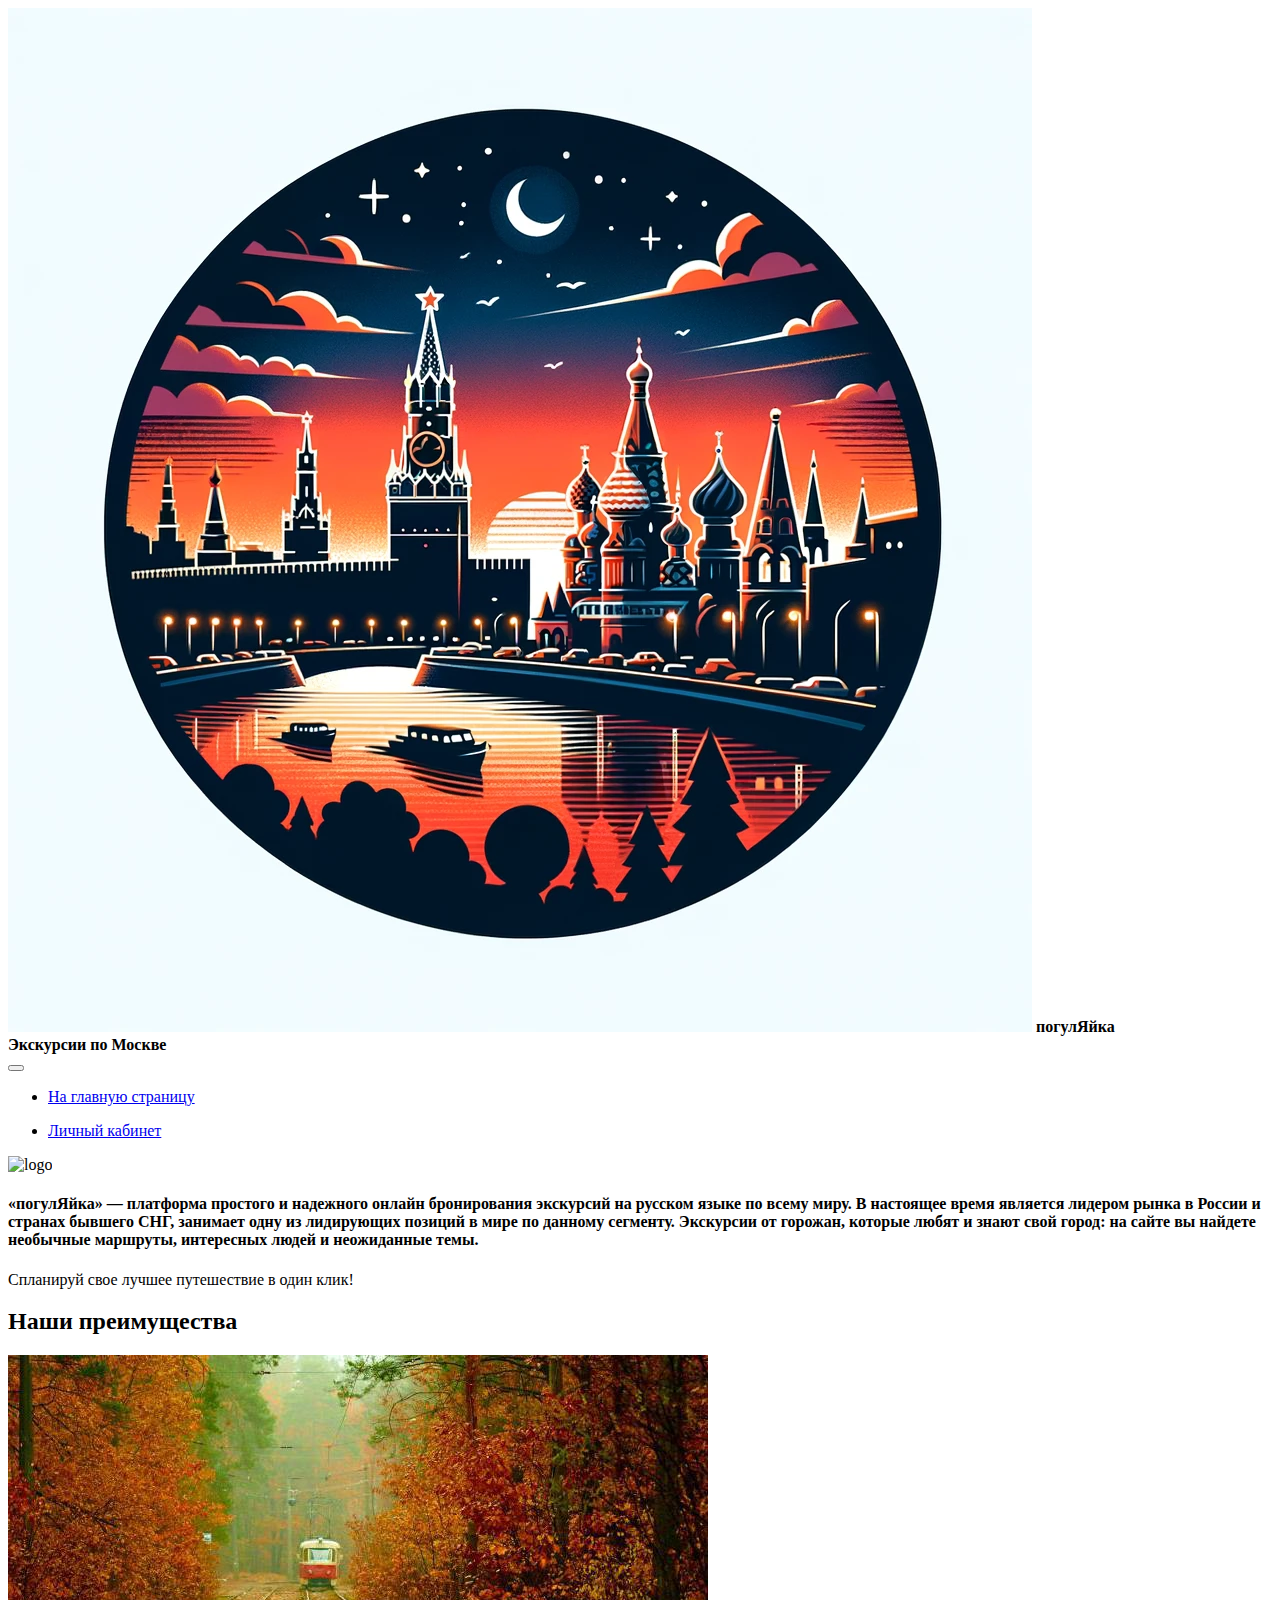
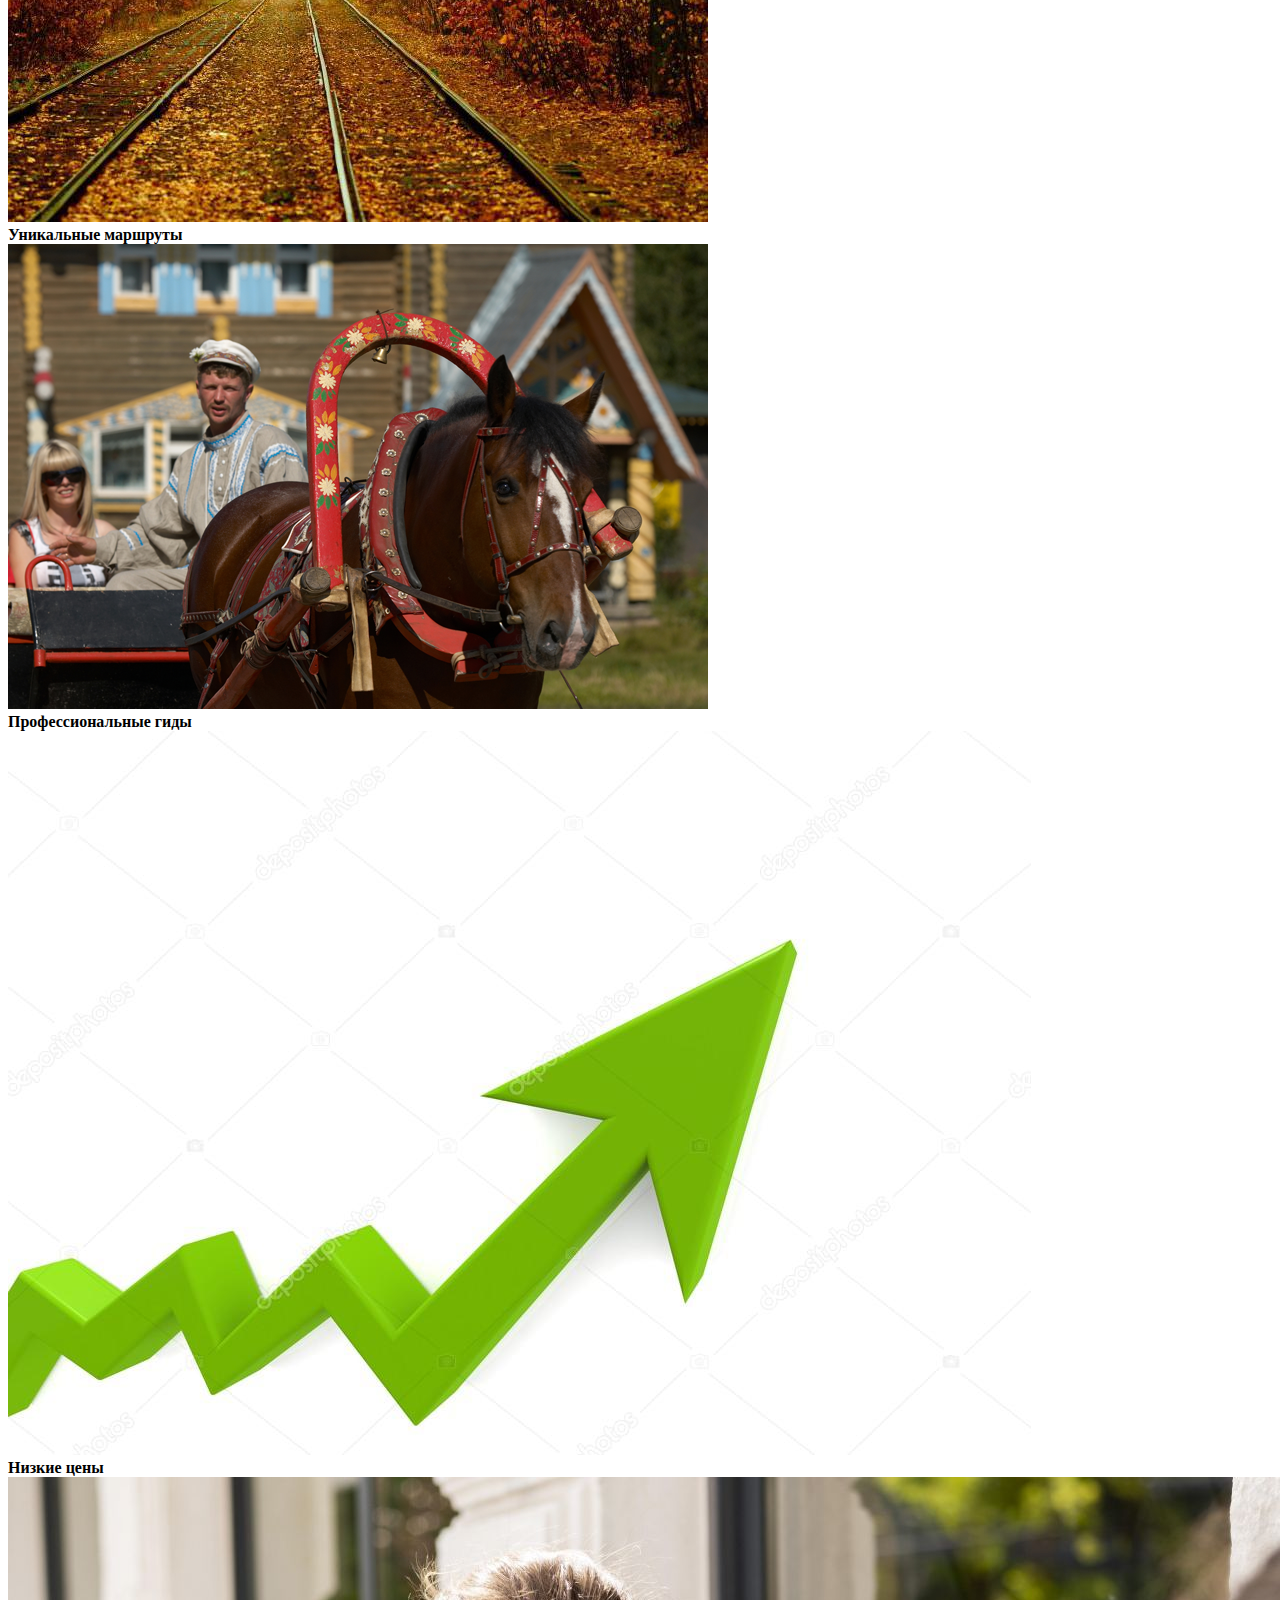
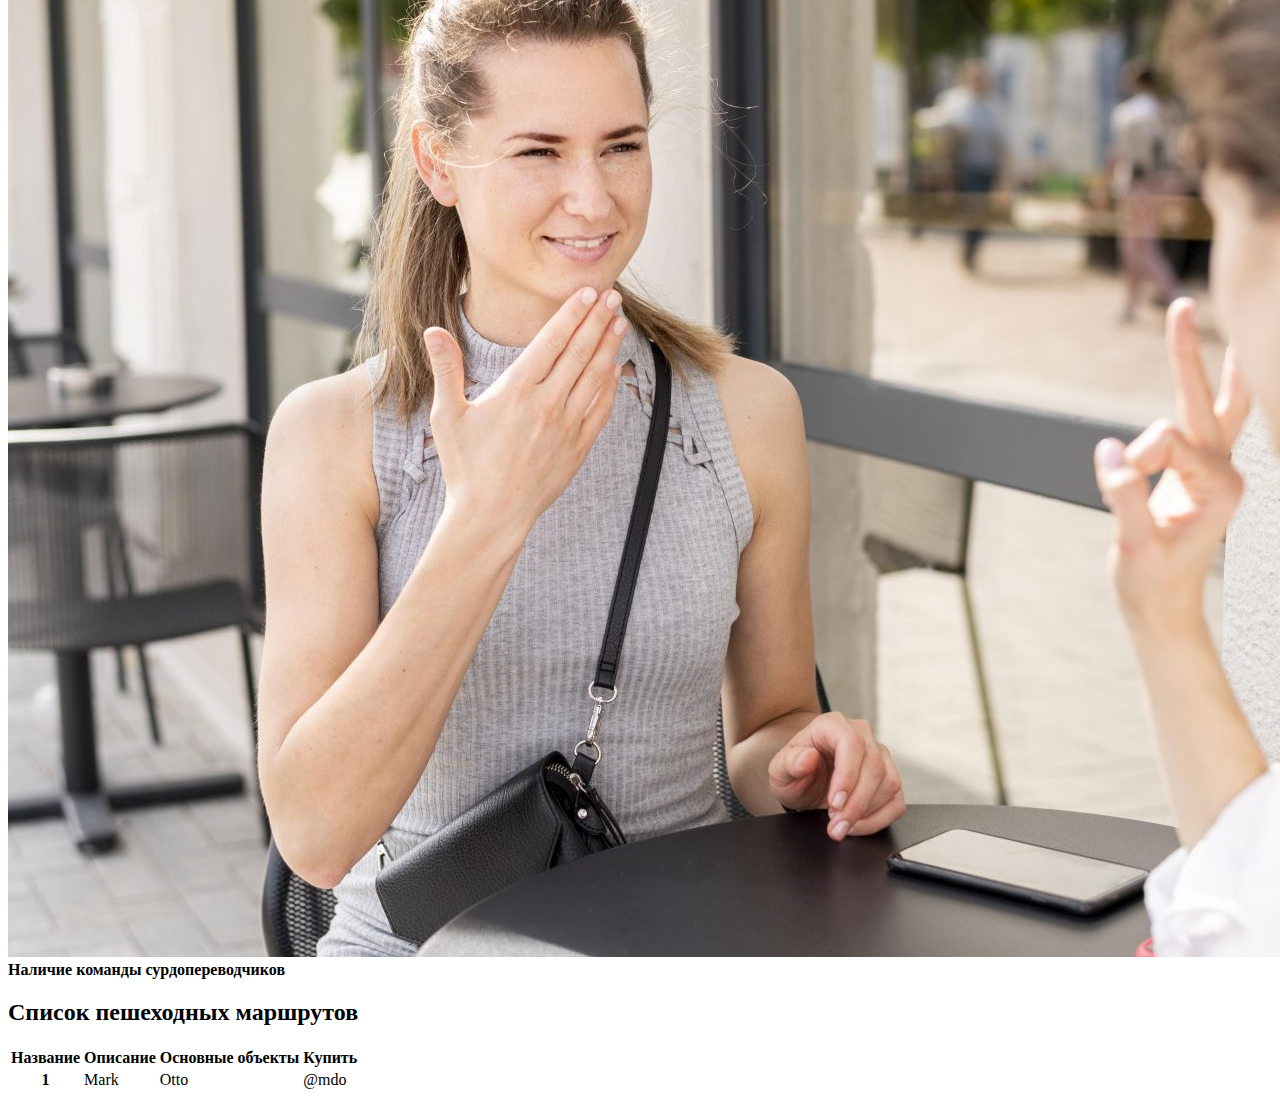
==== exam/index.html @ 63fc8090 "first commit" ====
<!DOCTYPE html>
<html lang="ru">

<head>
    <meta charset="UTF-8">
    <meta name="viewport" content="width=device-width, initial-scale=1.0">
    <title>погулЯйка</title>
    <link href="https://cdn.jsdelivr.net/npm/bootstrap@5.3.2/dist/css/bootstrap.min.css" rel="stylesheet"
        integrity="sha384-T3c6CoIi6uLrA9TneNEoa7RxnatzjcDSCmG1MXxSR1GAsXEV/Dwwykc2MPK8M2HN" crossorigin="anonymous">
</head>

<body>
    <script src="https://cdn.jsdelivr.net/npm/bootstrap@5.3.2/dist/js/bootstrap.bundle.min.js"
        integrity="sha384-C6RzsynM9kWDrMNeT87bh95OGNyZPhcTNXj1NW7RuBCsyN/o0jlpcV8Qyq46cDfL"
        crossorigin="anonymous"></script>
    <!--Шапка сайта с заголовком, логотипом и блоком навигации с ссылкой для перехода в
личный кабинет (navbar)-->
    <nav class="navbar navbar-expand-lg bg-body-tertiary">
        <b class="navbar-brand" href="#">
            <div class="col-md-1">
                <img src="logo.png" alt="" class="img-fluid">
                погулЯйка
                <br>
                <span class="fs-6 text-muted">Экскурсии по Москве</span>
            </div>
        </b>
        <!--Меню для работы на мобильных устройствах-->
        <button class="navbar-toggler" type="button" data-bs-toggle="collapse" data-bs-target="#navbarSupportedContent"
            aria-controls="navbarSupportedContent" aria-expanded="false" aria-label="Toggle navigation">
            <span class="navbar-toggler-icon"></span>
        </button>
        <!--Ссылки из навигационной панели-->
        <div class="collapse navbar-collapse" id="navbarSupportedContent">
            <ul class="navbar-nav me-auto mb-2 mb-lg-0">
                <li class="nav-item active">
                    <a class="nav-link" href="#">На главную страницу </a>
                </li>
            </ul>

            <ul class="navbar-nav">
                <li class="nav-item">
                    <a class="nav-link" href="#">Личный кабинет</a>
                </li>
            </ul>
        </div>
    </nav>
    <!--Блок с изображением и описанием компании-->
    <div class="container-fluid">
        <div class="row">
            <div class="col-md-5">
                <img src="Moscow.jpg" alt="logo" class="img-fluid">
            </div>
            <div class="col-md-7">
                <div class="text-block">
                    <h4>«погулЯйка» — платформа простого и надежного онлайн бронирования экскурсий на русском языке по
                        всему миру. В настоящее время является лидером рынка в России и странах бывшего СНГ, занимает
                        одну из лидирующих позиций в мире по данному сегменту. Экскурсии от горожан, которые любят и
                        знают свой город: на сайте вы найдете необычные маршруты, интересных людей и неожиданные темы.
                    </h4>
                    <p>Спланируй свое лучшее путешествие в один клик!</p>
                </div>
            </div>
        </div>
    </div>
    <!--Создание блока с информацией о достоинствах компании-->
    <div class="container-fluid mt-5">
        <h2 class="text-center">Наши преимущества</h2>
        <div class="row text-center">
            <!--Достоинство компании 1-->
            <div class="col-md-3 col-sm-6 mb-4 mt-3">
                <div class="col">
                    <img src="way.jpg" class="img-fluid " alt="photo">
                    <div class="col-body">
                        <b class="col-text">Уникальные маршруты</b>
                    </div>
                </div>
            </div>
            <!--Достоинство компании 2-->
            <div class="col-md-3 col-sm-6 mb-4 mt-3">
                <div class="col">
                    <img src="guide.png" class="img-fluid" alt="photo">
                    <div class="col-body">
                        <b class="col-text">Профессиональные гиды</b>
                    </div>
                </div>
            </div>
            <!--Достоинство компании 3-->
            <div class="col-md-3 col-sm-6 mb-4 mt-3">
                <div class="col">
                    <img src="price.png" class="img-fluid" alt="photo">
                    <div class="col-body">
                        <b class="col-text">Низкие цены</b>
                    </div>
                </div>
            </div>
            <!--Достоинство компании 4-->
            <div class="col-md-3 col-sm-6 mb-4 mt-3">
                <div class="col">
                    <img src="translator.png" class="img-fluid" alt="photo">
                    <div class="col-body">
                        <b class="col-text">Наличие команды сурдопереводчиков</b>
                    </div>
                </div>
            </div>
        </div>
    </div>
    <!--Блок с данными о пешеходных маршрутах города Москвы, предоставляющий
возможность выбрать один из маршрутов для последующего заказа услуг гида-->
    <div class="container-fluid mt-1 px-5">
        <h2 class="text-center mt-5">Список пешеходных маршрутов</h2>
        <table class="table table-bordered table-striped">
            <thead>
                <tr>
                    <th scope="col">Название</th>
                    <th scope="col">Описание</th>
                    <th scope="col">Основные объекты</th>
                    <th scope="col">Купить</th>
                </tr>
            </thead>
            <tbody id="routes-table-body">
                <tr>
                    <th scope="row">1</th>
                    <td>Mark</td>
                    <td>Otto</td>
                    <td>@mdo</td>
                </tr>
            </tbody>
        </table>
    </div>
</body>

</html>
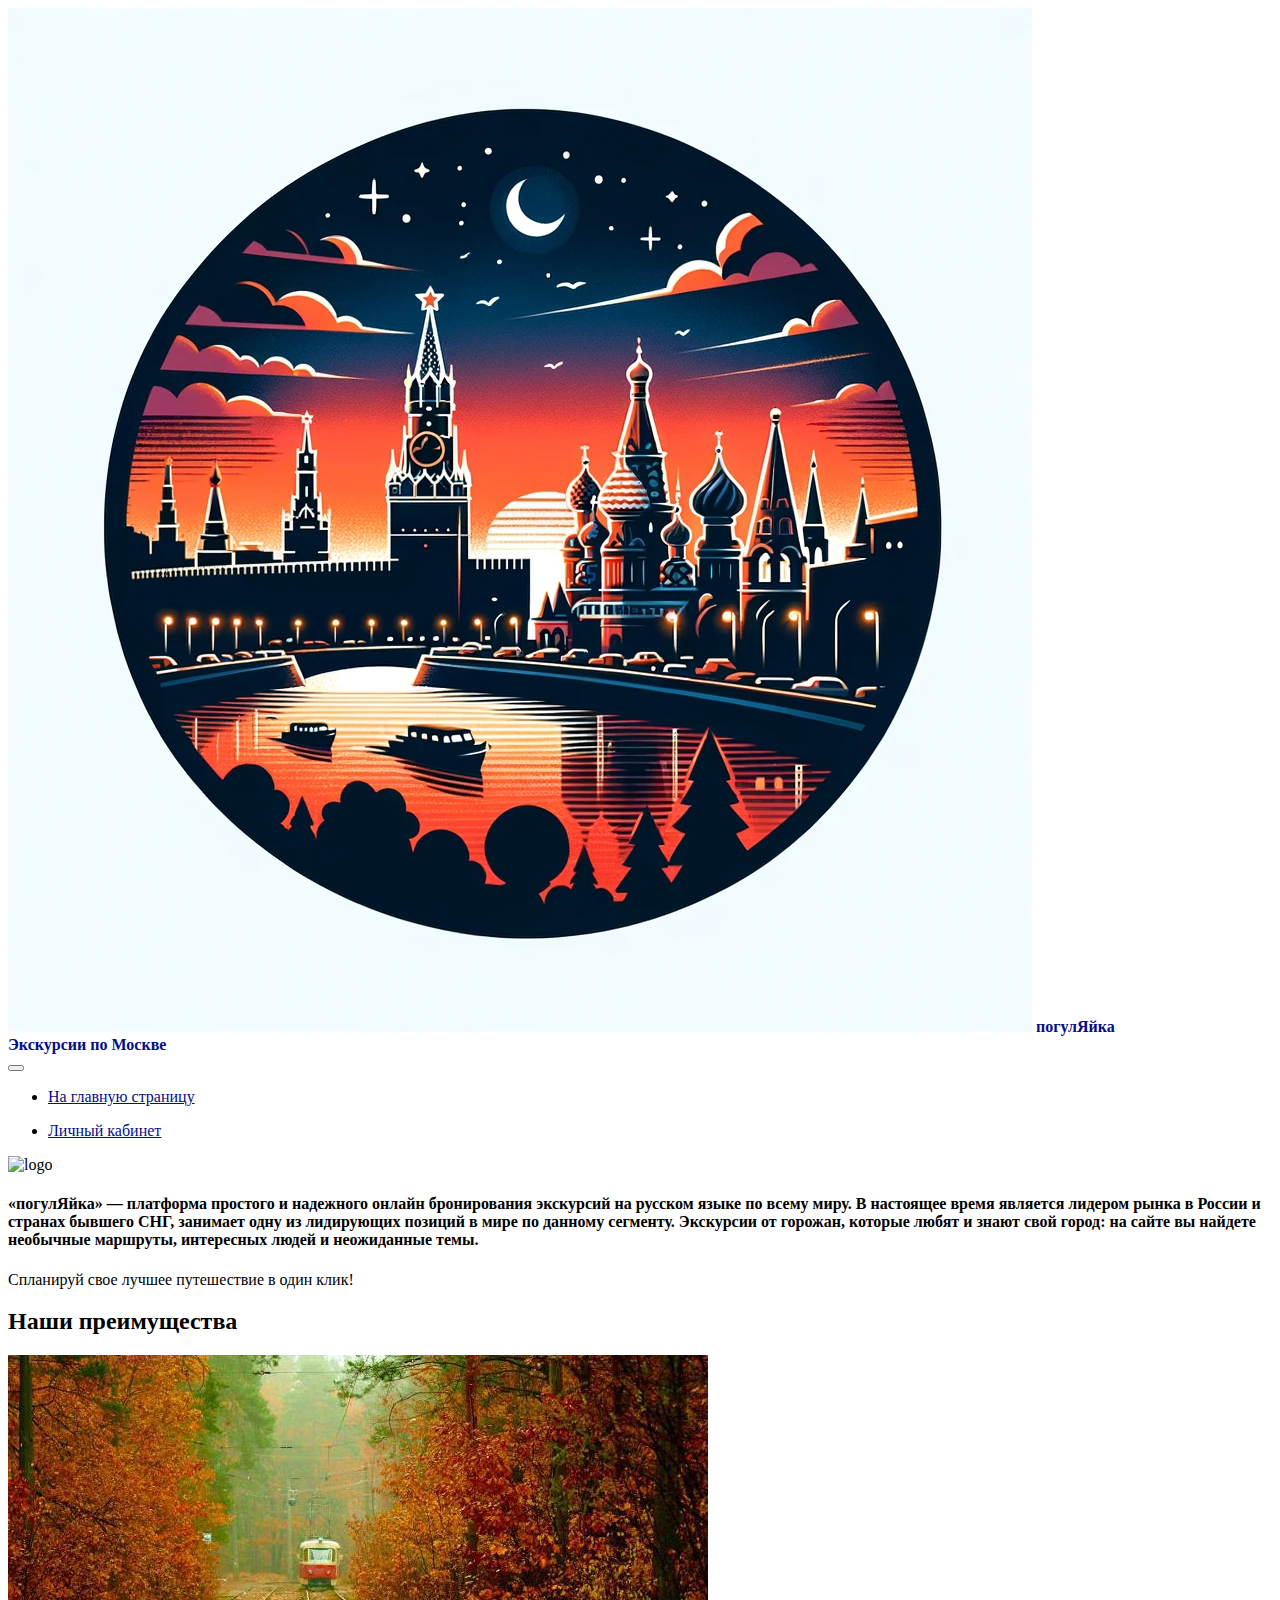
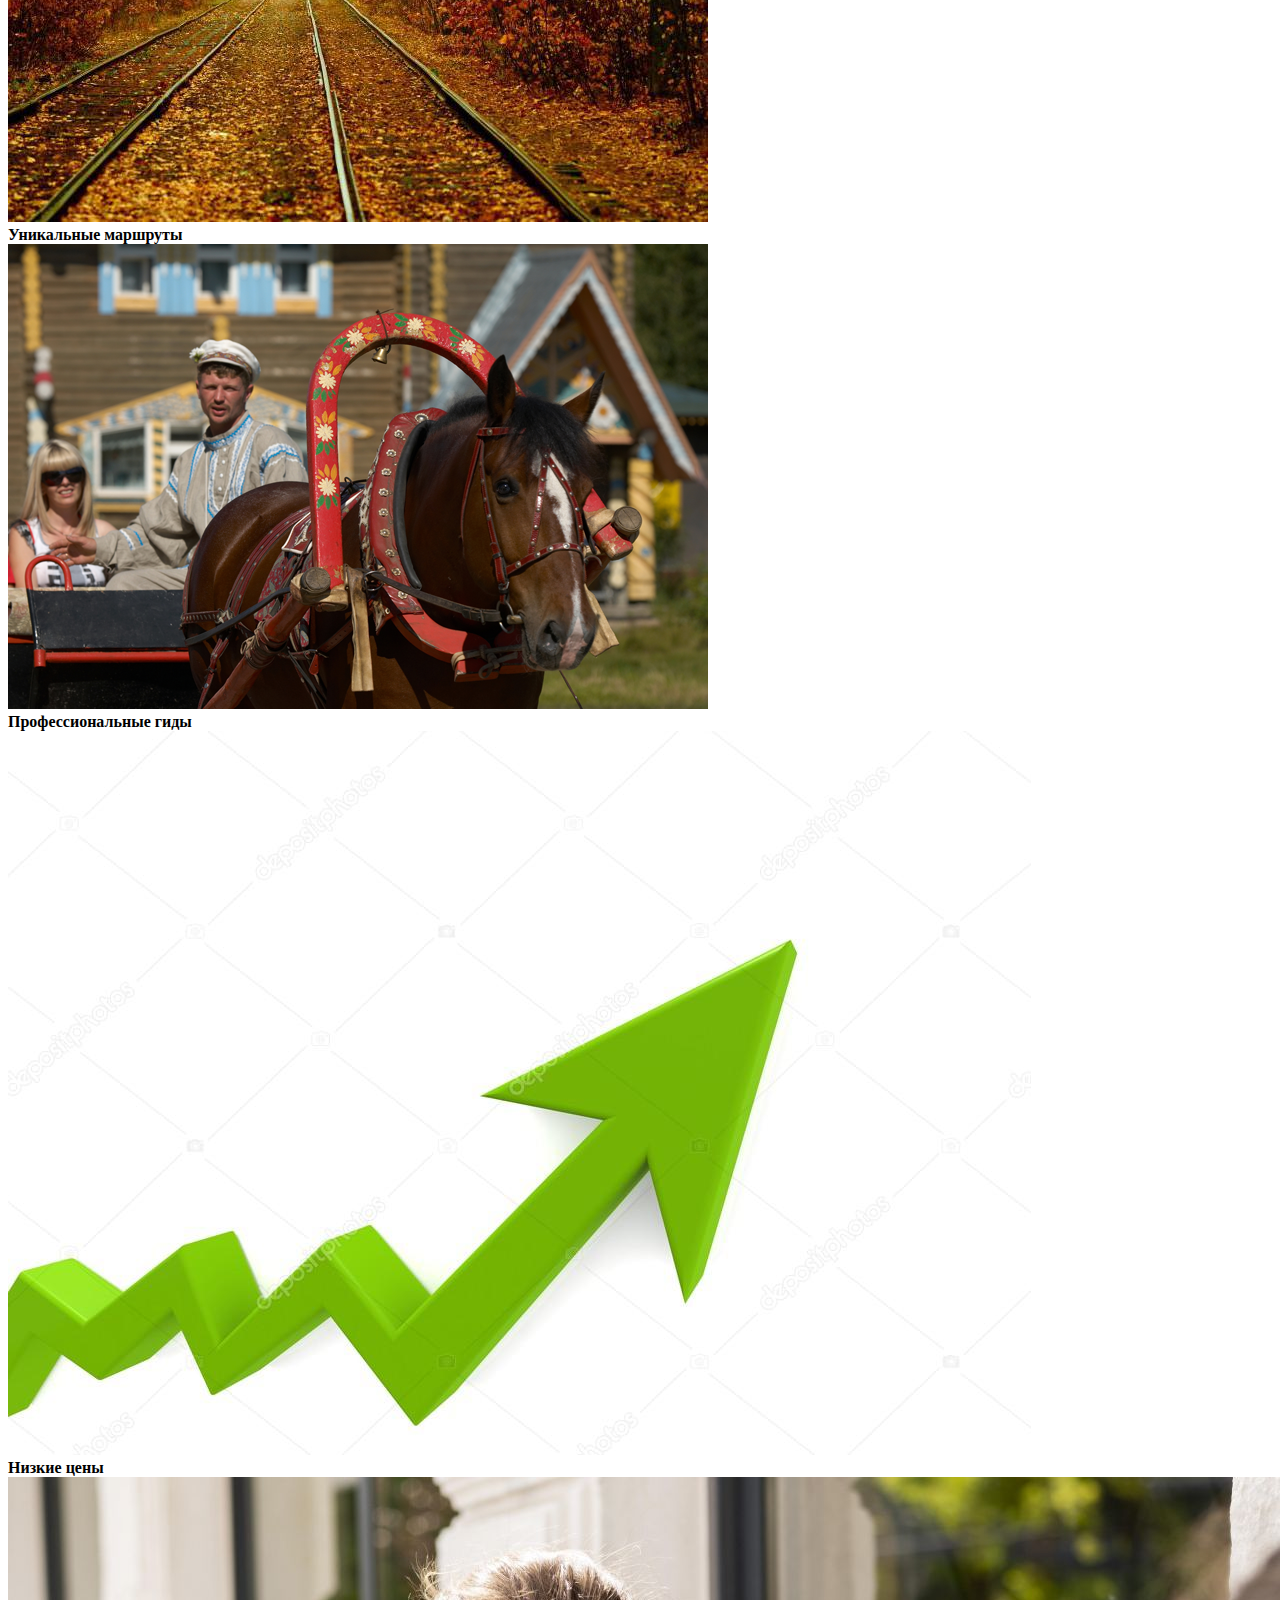
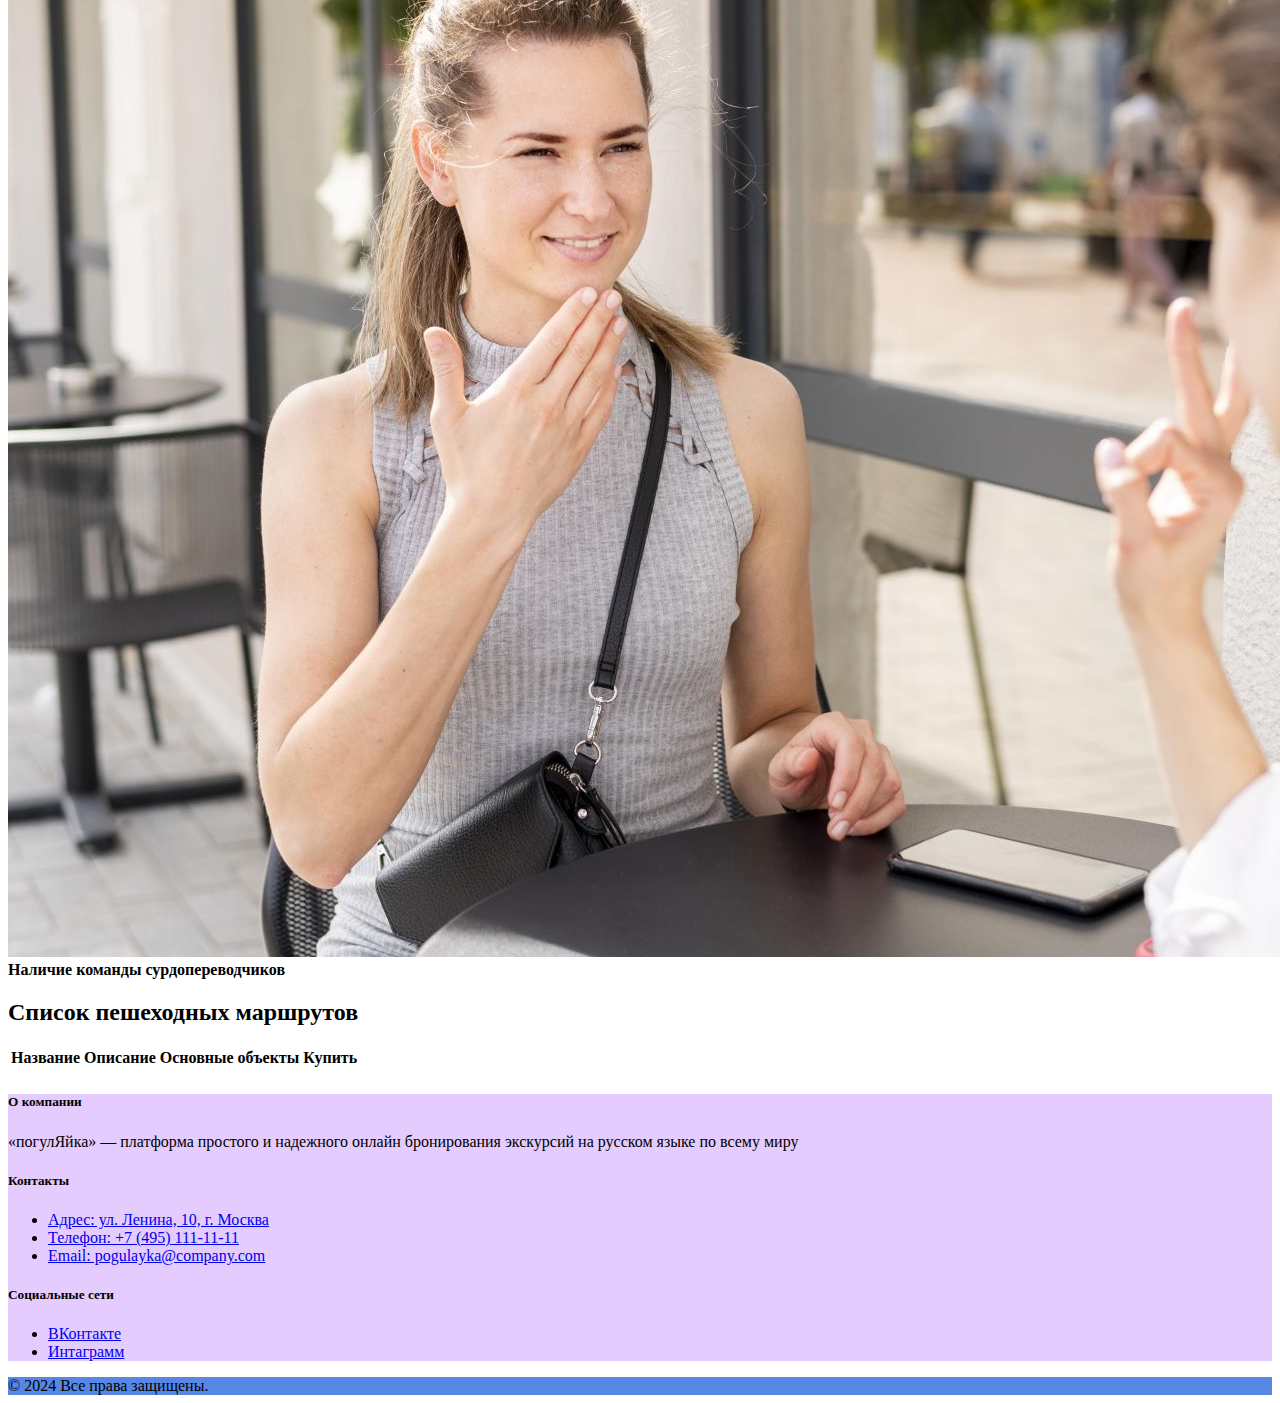
==== commit 6039fd90: "создал код для работы с таблицей" ====
--- a/exam/index.html
+++ b/exam/index.html
@@ -7,18 +7,20 @@
     <title>погулЯйка</title>
     <link href="https://cdn.jsdelivr.net/npm/bootstrap@5.3.2/dist/css/bootstrap.min.css" rel="stylesheet"
         integrity="sha384-T3c6CoIi6uLrA9TneNEoa7RxnatzjcDSCmG1MXxSR1GAsXEV/Dwwykc2MPK8M2HN" crossorigin="anonymous">
+    <link href="style.css" rel="stylesheet">
 </head>
 
 <body>
+    <script src="main.js"></script>
     <script src="https://cdn.jsdelivr.net/npm/bootstrap@5.3.2/dist/js/bootstrap.bundle.min.js"
         integrity="sha384-C6RzsynM9kWDrMNeT87bh95OGNyZPhcTNXj1NW7RuBCsyN/o0jlpcV8Qyq46cDfL"
         crossorigin="anonymous"></script>
     <!--Шапка сайта с заголовком, логотипом и блоком навигации с ссылкой для перехода в
 личный кабинет (navbar)-->
-    <nav class="navbar navbar-expand-lg bg-body-tertiary">
+    <nav class="navbar navbar-expand-lg bg-body-tertiary px-3">
         <b class="navbar-brand" href="#">
-            <div class="col-md-1">
-                <img src="logo.png" alt="" class="img-fluid">
+            <div class="col-1">
+                <img src="logo.png" alt="logo" class="img-fluid">
                 погулЯйка
                 <br>
                 <span class="fs-6 text-muted">Экскурсии по Москве</span>
@@ -45,7 +47,7 @@
         </div>
     </nav>
     <!--Блок с изображением и описанием компании-->
-    <div class="container-fluid">
+    <div class="container-fluid mt-3">
         <div class="row">
             <div class="col-md-5">
                 <img src="Moscow.jpg" alt="logo" class="img-fluid">
@@ -106,9 +108,9 @@
     </div>
     <!--Блок с данными о пешеходных маршрутах города Москвы, предоставляющий
 возможность выбрать один из маршрутов для последующего заказа услуг гида-->
-    <div class="container-fluid mt-1 px-5">
+    <div class="container-fluid table">
         <h2 class="text-center mt-5">Список пешеходных маршрутов</h2>
-        <table class="table table-bordered table-striped">
+        <table class=" table table-info table-bordered table-striped">
             <thead>
                 <tr>
                     <th scope="col">Название</th>
@@ -119,14 +121,55 @@
             </thead>
             <tbody id="routes-table-body">
                 <tr>
-                    <th scope="row">1</th>
-                    <td>Mark</td>
-                    <td>Otto</td>
-                    <td>@mdo</td>
+
                 </tr>
             </tbody>
         </table>
     </div>
+    <!--Футер с контактными данными-->
+    <footer class="bg-light text-center text-lg-start">
+        <div class="container-fluid p-4">
+            <div class="row">
+                <div class="col-lg-6 col-md-12 mb-4 mb-md-0">
+                    <h5 class="text-uppercase">О компании</h5>
+                    <p>
+                        «погулЯйка» — платформа простого и надежного онлайн бронирования экскурсий на русском языке по
+                        всему миру
+                    </p>
+                </div>
+                <div class="col-lg-3 col-md-6 mb-4 mb-md-0">
+                    <h5 class="text-uppercase">Контакты</h5>
+                    <ul class="list-unstyled mb-0">
+                        <li>
+                            <a href="#!" class="text-dark">Адрес: ул. Ленина, 10, г. Москва</a>
+                        </li>
+                        <li>
+                            <a href="#!" class="text-dark">Телефон: +7 (495) 111-11-11</a>
+                        </li>
+                        <li>
+                            <a href="#!" class="text-dark">Email: pogulayka@company.com</a>
+                        </li>
+                    </ul>
+                </div>
+                <div class="col-lg-3 col-md-6 mb-4 mb-md-0">
+                    <h5 class="text-uppercase">Социальные сети</h5>
+                    <ul class="list-unstyled mb-0">
+                        <li>
+                            <a href="#!" class="text-dark"><i class="fab fa-vk"></i>ВКонтакте</a>
+                        </li>
+                        <li>
+                            <a href="#!" class="text-dark"><i class="fab fa-instagram"></i>Интаграмм</a>
+                        </li>
+                    </ul>
+                </div>
+            </div>
+        </div>
+        <div class="text-center p-3">
+            © 2024 Все права защищены.
+        </div>
+    </footer>
+
+
 </body>
 
 </html>--- a/exam/style.css
+++ b/exam/style.css
@@ -0,0 +1,40 @@
+/* Стили для таблицы*/
+@media (max-width: 600px) {  
+    .table{
+        margin: 0; 
+        padding: 0;
+        
+    }
+    
+    .table {
+        font-size: 11px; 
+    }
+
+    .table th, .table td {
+        padding: 5px;  
+    }
+
+/* Стили для тела футера*/
+}
+body {
+    background-color: #ffffff;
+  }
+
+/* Стили для фона футера*/
+footer .container-fluid {
+    background-color: rgba(204, 153, 255, 0.5);
+  }
+  
+
+footer .text-center {
+    background-color: rgb(87, 134, 228); 
+  }
+
+/* Стили для текста навбара */
+.navbar .navbar-brand{
+    color: #040d8a; 
+  }
+  
+.navbar .nav-link {
+    color: #040d8a
+  }